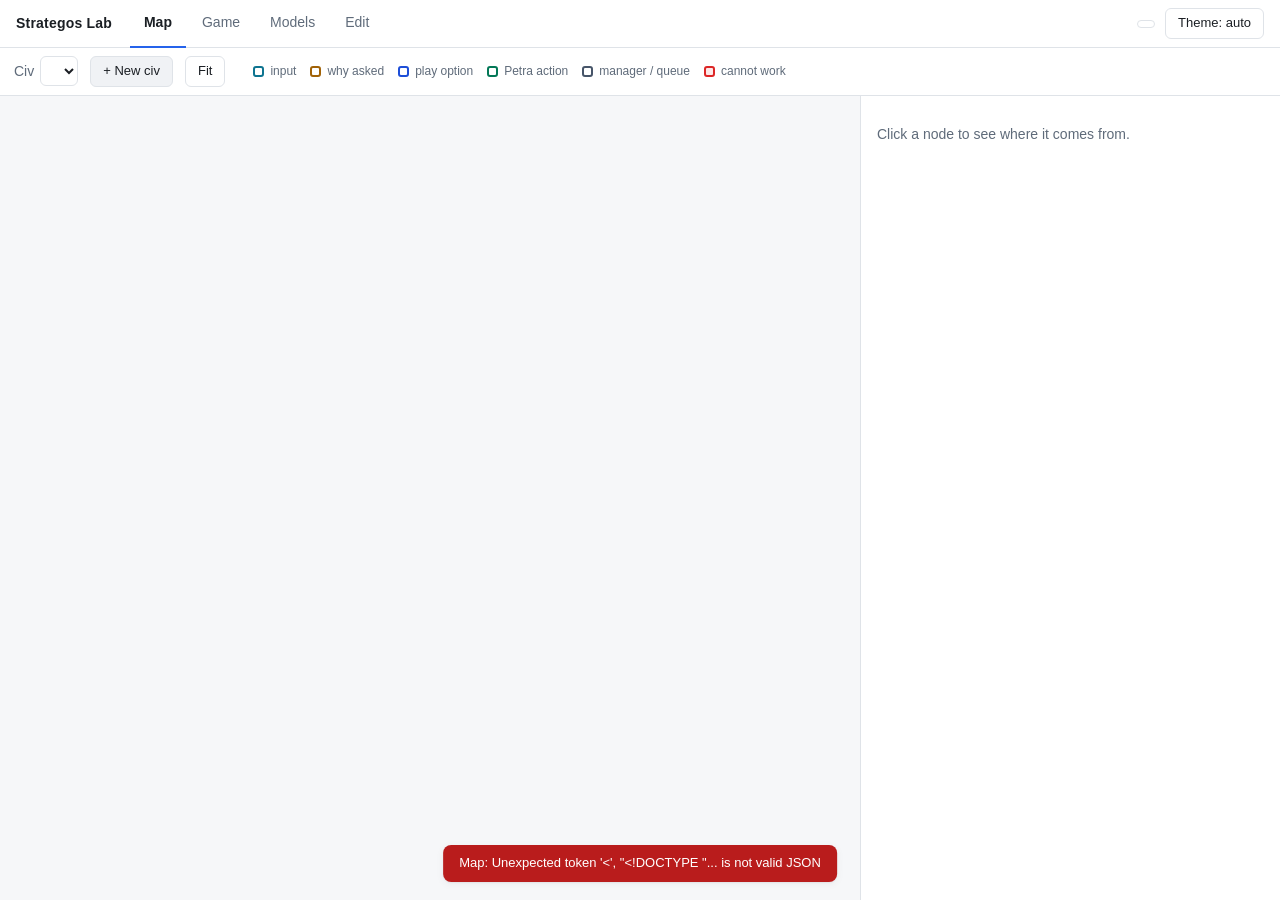
==== static/index.html @ 9883d6d1 "Strategos Lab: map, timeline, in->out, editor + git, live, models, clone A local tool (Python stdlib" ====
<!doctype html>
<html lang="en">
<head>
<meta charset="utf-8">
<meta name="viewport" content="width=device-width, initial-scale=1">
<title>Strategos Lab</title>
<link rel="stylesheet" href="/static/style.css">
<script>
  // Theme before paint: saved choice, else the system's.
  (function () {
    try {
      var t = localStorage.getItem("lab.theme");
      if (t === "light" || t === "dark") document.documentElement.setAttribute("data-theme", t);
    } catch (e) { /* storage off: follow the system */ }
  })();
</script>
</head>
<body>
<header class="topbar">
  <div class="brand">Strategos Lab</div>
  <nav class="tabs" role="tablist">
    <button class="tab" data-tab="map" role="tab">Map</button>
    <button class="tab" data-tab="game" role="tab">Game</button>
    <button class="tab" data-tab="models" role="tab">Models</button>
    <button class="tab" data-tab="edit" role="tab">Edit</button>
  </nav>
  <div class="topright">
    <span id="live-badge" class="live-badge hidden" title="A game is running">LIVE</span>
    <span id="repo-badge" class="badge"></span>
    <button id="theme-btn" class="btn ghost" title="Theme: auto / light / dark">Theme</button>
  </div>
</header>
<div id="banner" class="banner hidden"></div>

<main>
  <!-- MAP -------------------------------------------------------------------->
  <section id="view-map" class="view">
    <div class="toolbar">
      <label>Civ <select id="map-civ"></select></label>
      <button id="map-clone" class="btn" title="Start a new civ from this one">+ New civ</button>
      <button id="map-fit" class="btn ghost">Fit</button>
      <span class="legend">
        <i class="lg input"></i>input <i class="lg part"></i>why asked <i class="lg option"></i>play option
        <i class="lg action"></i>Petra action <i class="lg manager"></i>manager / queue
        <i class="lg bad"></i>cannot work
      </span>
      <span id="map-warn" class="warn-count"></span>
    </div>
    <div class="split">
      <div id="map-cy" class="cy"></div>
      <aside id="map-detail" class="detail"><p class="muted">Click a node to see where it comes from.</p></aside>
    </div>
  </section>

  <!-- GAME (timeline + in->out + map) ---------------------------------------->
  <section id="view-game" class="view">
    <div class="toolbar">
      <label>Run <select id="game-run"></select></label>
      <label>Kind <select id="game-kind"></select></label>
      <label class="check" title="Watch the newest run; new questions appear within ~2 s">
        <input type="checkbox" id="game-live"> Live (newest run)</label>
      <label class="check"><input type="checkbox" id="game-follow" checked> follow newest question</label>
      <span id="game-status" class="muted"></span>
    </div>
    <div class="split game-split">
      <div class="timeline-pane">
        <div class="tl-head">
          <span>min</span><span>why asked</span><span>options (rule ○, choice ●)</span><span>Petra did</span>
        </div>
        <div id="timeline" class="timeline"></div>
      </div>
      <div class="right-pane">
        <div id="game-cy" class="cy mini"></div>
        <div id="io-panel" class="io-panel"><p class="muted">Pick a question on the left.</p></div>
      </div>
    </div>
  </section>

  <!-- MODELS ------------------------------------------------------------------>
  <section id="view-models" class="view">
    <div class="toolbar">
      <label>Question <select id="models-kind"></select></label>
      <span class="muted">Answers per model &times; Q&amp;A version, across runs. Counts only: no scores.</span>
    </div>
    <div id="models-body" class="models-body"></div>
  </section>

  <!-- EDIT -------------------------------------------------------------------->
  <section id="view-edit" class="view">
    <div class="split edit-split">
      <aside id="edit-files" class="files"></aside>
      <div class="editor-pane">
        <div class="toolbar">
          <strong id="edit-title">Pick a file</strong>
          <span id="edit-state" class="muted"></span>
          <span class="spacer"></span>
          <div class="seg" id="edit-mode">
            <button data-mode="form" class="on">Form</button><button data-mode="raw">Raw JSON</button>
          </div>
          <button id="edit-discard" class="btn ghost" disabled>Discard draft</button>
          <button id="edit-diff" class="btn" disabled>Diff</button>
          <button id="edit-apply" class="btn primary" disabled>Apply…</button>
        </div>
        <div id="edit-live-note" class="note hidden"></div>
        <div id="edit-validation" class="validation"></div>
        <div id="edit-body" class="edit-body"></div>
      </div>
      <aside class="history">
        <h3>History <span class="muted small">(git, this file)</span></h3>
        <div id="edit-history"></div>
      </aside>
    </div>
  </section>
</main>

<dialog id="dlg" class="dlg">
  <form method="dialog" class="dlg-inner">
    <h2 id="dlg-title"></h2>
    <div id="dlg-body"></div>
    <div class="dlg-actions">
      <button value="cancel" class="btn ghost" id="dlg-cancel">Cancel</button>
      <button value="ok" class="btn primary" id="dlg-ok">OK</button>
    </div>
  </form>
</dialog>
<div id="toast" class="toast hidden"></div>

<script src="/static/vendor/cytoscape.min.js"></script>
<script src="/static/js/app.js"></script>
<script src="/static/js/graph.js"></script>
<script src="/static/js/mapview.js"></script>
<script src="/static/js/game.js"></script>
<script src="/static/js/models.js"></script>
<script src="/static/js/editor.js"></script>
<script>Lab.start();</script>
</body>
</html>
---- static/style.css ----
:root {
  --bg: #f6f7f9;
  --panel: #ffffff;
  --panel-2: #f0f2f5;
  --text: #1b1f24;
  --muted: #5f6b7a;
  --border: #dfe3e8;
  --accent: #2563eb;
  --accent-soft: #dbe7ff;
  --ok: #15803d;
  --warn: #b45309;
  --warn-soft: #fff4e0;
  --err: #b91c1c;
  --err-soft: #fde8e8;
  --code-bg: #f3f4f6;
  --c-input: #0e7490;
  --c-part: #a16207;
  --c-question: #6d28d9;
  --c-option: #1d4ed8;
  --c-action: #047857;
  --c-manager: #475569;
  --c-queue: #64748b;
  --c-bad: #dc2626;
  --node-fill: #ffffff;
  --edge: #9aa5b1;
  --hl: #f59e0b;
  --shadow: 0 1px 2px rgba(15, 23, 42, .06), 0 2px 8px rgba(15, 23, 42, .05);
  color-scheme: light;
}
@media (prefers-color-scheme: dark) {
  :root:not([data-theme="light"]) {
    --bg: #0f1216; --panel: #161a20; --panel-2: #1d232b; --text: #e6e9ee; --muted: #9aa4b2;
    --border: #2a313b; --accent: #6ea0ff; --accent-soft: #1e2d4d; --ok: #4ade80; --warn: #f5b04c;
    --warn-soft: #3a2c12; --err: #f87171; --err-soft: #3b1717; --code-bg: #11151a;
    --c-input: #22d3ee; --c-part: #fbbf24; --c-question: #a78bfa; --c-option: #7aa7ff;
    --c-action: #34d399; --c-manager: #a3b1c2; --c-queue: #8b9bb0; --c-bad: #f87171;
    --node-fill: #1b2129; --edge: #5b6674; --hl: #fbbf24;
    --shadow: 0 1px 2px rgba(0, 0, 0, .4); color-scheme: dark;
  }
}
:root[data-theme="dark"] {
  --bg: #0f1216; --panel: #161a20; --panel-2: #1d232b; --text: #e6e9ee; --muted: #9aa4b2;
  --border: #2a313b; --accent: #6ea0ff; --accent-soft: #1e2d4d; --ok: #4ade80; --warn: #f5b04c;
  --warn-soft: #3a2c12; --err: #f87171; --err-soft: #3b1717; --code-bg: #11151a;
  --c-input: #22d3ee; --c-part: #fbbf24; --c-question: #a78bfa; --c-option: #7aa7ff;
  --c-action: #34d399; --c-manager: #a3b1c2; --c-queue: #8b9bb0; --c-bad: #f87171;
  --node-fill: #1b2129; --edge: #5b6674; --hl: #fbbf24;
  --shadow: 0 1px 2px rgba(0, 0, 0, .4); color-scheme: dark;
}

* { box-sizing: border-box; }
html, body { height: 100%; margin: 0; }
body {
  background: var(--bg); color: var(--text);
  font: 14px/1.45 -apple-system, BlinkMacSystemFont, "Segoe UI", Roboto, "Helvetica Neue", Arial, sans-serif;
  display: flex; flex-direction: column; overflow: hidden;
}
code, pre, .mono, textarea.mono { font-family: ui-monospace, SFMono-Regular, Menlo, Consolas, monospace; font-size: 12.5px; }
.hidden { display: none !important; }
.muted { color: var(--muted); }
.small { font-size: 12px; }
.spacer { flex: 1; }

/* top bar */
.topbar {
  display: flex; align-items: center; gap: 18px; padding: 0 16px; height: 48px; flex: none;
  background: var(--panel); border-bottom: 1px solid var(--border);
}
.brand { font-weight: 650; letter-spacing: .2px; }
.tabs { display: flex; gap: 2px; }
.tab {
  background: none; border: none; color: var(--muted); font: inherit; padding: 13px 14px;
  border-bottom: 2px solid transparent; cursor: pointer;
}
.tab:hover { color: var(--text); }
.tab.on { color: var(--text); border-bottom-color: var(--accent); font-weight: 600; }
.topright { margin-left: auto; display: flex; align-items: center; gap: 10px; }
.badge { font-size: 12px; color: var(--muted); padding: 3px 8px; border: 1px solid var(--border); border-radius: 999px; }
.badge.bad { color: var(--err); border-color: var(--err); }
.live-badge {
  font-size: 11px; font-weight: 700; color: #fff; background: #dc2626; padding: 2px 8px; border-radius: 999px;
  animation: pulse 1.6s infinite;
}
@keyframes pulse { 50% { opacity: .55; } }
.banner { padding: 8px 16px; background: var(--warn-soft); color: var(--warn); border-bottom: 1px solid var(--border); flex: none; }
.banner.err { background: var(--err-soft); color: var(--err); }

main { flex: 1; min-height: 0; position: relative; }
.view { position: absolute; inset: 0; display: none; flex-direction: column; }
.view.on { display: flex; }

.toolbar {
  display: flex; align-items: center; gap: 12px; padding: 8px 14px; flex: none; flex-wrap: wrap;
  background: var(--panel); border-bottom: 1px solid var(--border);
}
.toolbar label { display: inline-flex; align-items: center; gap: 6px; color: var(--muted); }
.toolbar label.check { cursor: pointer; }
select, input[type=text], textarea {
  font: inherit; color: var(--text); background: var(--panel); border: 1px solid var(--border);
  border-radius: 6px; padding: 5px 8px;
}
select:focus, input:focus, textarea:focus { outline: 2px solid var(--accent-soft); border-color: var(--accent); }
textarea { width: 100%; resize: vertical; line-height: 1.45; }
.btn {
  font: inherit; font-size: 13px; padding: 5px 12px; border-radius: 6px; cursor: pointer;
  border: 1px solid var(--border); background: var(--panel-2); color: var(--text);
}
.btn:hover:not(:disabled) { border-color: var(--accent); }
.btn:disabled { opacity: .45; cursor: default; }
.btn.primary { background: var(--accent); border-color: var(--accent); color: #fff; }
.btn.danger { color: var(--err); }
.btn.ghost { background: transparent; }
.btn.tiny { font-size: 12px; padding: 2px 8px; }
.seg { display: inline-flex; border: 1px solid var(--border); border-radius: 6px; overflow: hidden; }
.seg button { font: inherit; font-size: 13px; background: var(--panel); color: var(--muted); border: none; padding: 5px 11px; cursor: pointer; }
.seg button.on { background: var(--accent-soft); color: var(--text); font-weight: 600; }

.legend { display: inline-flex; gap: 6px; align-items: center; color: var(--muted); font-size: 12px; margin-left: 8px; }
.legend .lg { display: inline-block; width: 11px; height: 11px; border-radius: 3px; border: 2px solid; margin-left: 8px; }
.lg.input { border-color: var(--c-input); } .lg.part { border-color: var(--c-part); }
.lg.option { border-color: var(--c-option); } .lg.action { border-color: var(--c-action); }
.lg.manager { border-color: var(--c-manager); } .lg.bad { border-color: var(--c-bad); background: var(--err-soft); }
.warn-count { color: var(--warn); font-size: 12px; cursor: help; }

.split { flex: 1; min-height: 0; display: flex; }
.cy { flex: 1; min-width: 0; background: var(--bg); }
.detail {
  width: 420px; flex: none; overflow: auto; padding: 14px 16px; background: var(--panel);
  border-left: 1px solid var(--border);
}
.detail h3 { margin: 0 0 8px; font-size: 15px; }
.detail ul { padding-left: 18px; margin: 6px 0 10px; }
.detail li { margin: 3px 0; }
.kv { display: grid; grid-template-columns: 90px 1fr; gap: 4px 10px; margin: 8px 0; }
.kv dt { color: var(--muted); }
.kv dd { margin: 0; }
.anchors { display: flex; flex-wrap: wrap; gap: 6px; margin: 6px 0 10px; }
.anchor-chip {
  font: 12px ui-monospace, Menlo, monospace; padding: 2px 7px; border-radius: 5px; cursor: pointer;
  border: 1px solid var(--border); background: var(--panel-2); color: var(--text);
}
.anchor-chip.missing { color: var(--err); border-color: var(--err); }
.anchor-chip.on { border-color: var(--accent); background: var(--accent-soft); }
.snippet { tab-size: 4; background: var(--code-bg); border: 1px solid var(--border); border-radius: 6px; overflow: auto; max-height: 360px; margin: 6px 0 12px; }
.snippet .ln { display: flex; white-space: pre; font: 12px/1.5 ui-monospace, Menlo, monospace; }
.snippet .ln .n { width: 46px; flex: none; text-align: right; padding-right: 8px; color: var(--muted); user-select: none; }
.snippet .ln.hit { background: var(--accent-soft); }
.quote { border-left: 3px solid var(--border); padding: 2px 10px; margin: 6px 0; color: var(--text); }
.pill { display: inline-block; font-size: 11.5px; padding: 1px 7px; border-radius: 999px; border: 1px solid var(--border); color: var(--muted); margin: 1px 2px 1px 0; }
.pill.warn { color: var(--warn); border-color: var(--warn); }
.pill.err { color: var(--err); border-color: var(--err); }
.pill.ok { color: var(--ok); border-color: var(--ok); }
.pill.acc { color: var(--accent); border-color: var(--accent); }

/* game */
.game-split { }
.timeline-pane { width: 50%; min-width: 440px; display: flex; flex-direction: column; border-right: 1px solid var(--border); background: var(--panel); }
.tl-head, .tl-row { display: grid; grid-template-columns: 50px minmax(120px, 1.1fr) minmax(160px, 1.5fr) minmax(120px, 1.1fr); gap: 10px; padding: 6px 12px; }
.tl-head { font-size: 12px; color: var(--muted); border-bottom: 1px solid var(--border); flex: none; }
.timeline { flex: 1; overflow: auto; }
.tl-row { border-bottom: 1px solid var(--border); cursor: pointer; align-items: start; font-size: 13px; }
.tl-row:hover { background: var(--panel-2); }
.tl-row.sel { background: var(--accent-soft); }
.tl-row.fresh { animation: fresh 2.5s ease-out; }
@keyframes fresh { from { background: rgba(245, 158, 11, .35); } }
.tl-row .min { font-variant-numeric: tabular-nums; font-weight: 600; }
.tl-row .q { color: var(--muted); font-size: 11.5px; display: block; font-weight: 400; }
.opt { display: inline-block; font: 12px ui-monospace, Menlo, monospace; padding: 1px 6px; border-radius: 5px; margin: 1px 3px 2px 0; border: 1px solid var(--border); color: var(--muted); }
.opt.chosen { border-color: var(--accent); background: var(--accent); color: #fff; }
.opt.rule { box-shadow: inset 0 -2px 0 var(--warn); }
.opt .p { opacity: .85; margin-left: 4px; }
.trig { font-size: 12.5px; }
.trig .part { font: 11.5px ui-monospace, Menlo, monospace; color: var(--c-part); }
.did { font-size: 12.5px; }
.did.none, .did.repeat { color: var(--muted); }
.did.ignored, .did.missing, .did.unsettled { color: var(--err); }
.by-rule { color: var(--warn); font-size: 11.5px; }
.right-pane { flex: 1; min-width: 0; display: flex; flex-direction: column; }
.cy.mini { flex: 0 0 45%; border-bottom: 1px solid var(--border); }
.io-panel { flex: 1; min-height: 0; overflow: auto; padding: 12px 16px; background: var(--panel); }
.io-head { display: flex; flex-wrap: wrap; gap: 8px; align-items: baseline; margin-bottom: 8px; }
.io-head h3 { margin: 0; font-size: 15px; }
.io-tabs { display: flex; gap: 2px; border-bottom: 1px solid var(--border); margin: 8px 0; }
.io-tabs button { background: none; border: none; font: inherit; padding: 6px 10px; color: var(--muted); cursor: pointer; border-bottom: 2px solid transparent; }
.io-tabs button.on { color: var(--text); border-bottom-color: var(--accent); }
pre.block { tab-size: 4; background: var(--code-bg); border: 1px solid var(--border); border-radius: 6px; padding: 10px 12px; white-space: pre-wrap; word-break: break-word; margin: 6px 0; max-height: none; }
.probs { display: grid; grid-template-columns: 230px 1fr 48px; gap: 4px 8px; align-items: center; margin: 8px 0; font-size: 12.5px; }
.probs .bar { height: 10px; border-radius: 3px; background: var(--c-option); opacity: .35; }
.probs .bar.chosen { opacity: 1; }
.probs .name { font-family: ui-monospace, Menlo, monospace; white-space: nowrap; overflow: hidden; text-overflow: ellipsis; }
.note { padding: 8px 12px; background: var(--warn-soft); color: var(--warn); border-radius: 6px; margin: 8px 14px 0; font-size: 13px; }
.note.info { background: var(--accent-soft); color: var(--text); }

/* models */
.models-body { flex: 1; overflow: auto; padding: 16px; display: grid; grid-template-columns: repeat(auto-fill, minmax(380px, 1fr)); gap: 14px; align-content: start; }
.card { background: var(--panel); border: 1px solid var(--border); border-radius: 10px; padding: 14px 16px; box-shadow: var(--shadow); }
.card h4 { margin: 0 0 2px; font-size: 14px; }
.card .sub { font-size: 12px; color: var(--muted); margin-bottom: 10px; }
.dist { display: grid; grid-template-columns: 150px 1fr 70px; gap: 5px 8px; align-items: center; font-size: 12.5px; }
.dist .name { font-family: ui-monospace, Menlo, monospace; overflow: hidden; text-overflow: ellipsis; white-space: nowrap; }
.dist .track { background: var(--panel-2); border-radius: 3px; height: 12px; overflow: hidden; }
.dist .fill { height: 100%; border-radius: 3px; }
.dist .num { text-align: right; font-variant-numeric: tabular-nums; color: var(--muted); }
.models-table { grid-column: 1 / -1; }
table.grid { border-collapse: collapse; width: 100%; font-size: 12.5px; }
table.grid th, table.grid td { border-bottom: 1px solid var(--border); padding: 5px 8px; text-align: left; }
table.grid td.n { text-align: right; font-variant-numeric: tabular-nums; }

/* edit */
.edit-split { }
.files { width: 250px; flex: none; overflow: auto; background: var(--panel); border-right: 1px solid var(--border); padding: 10px 0; }
.files h4 { margin: 12px 14px 4px; font-size: 11.5px; text-transform: uppercase; letter-spacing: .6px; color: var(--muted); }
.files .f { display: flex; align-items: center; gap: 6px; padding: 4px 14px; cursor: pointer; font-size: 13px; }
.files .f:hover { background: var(--panel-2); }
.files .f.on { background: var(--accent-soft); font-weight: 600; }
.files .f .m { margin-left: auto; font-size: 11px; }
.files .f .m.git { color: var(--warn); }
.files .f .m.draft { color: var(--accent); }
.files .clone { margin: 6px 14px; }
.editor-pane { flex: 1; min-width: 0; display: flex; flex-direction: column; }
.edit-body { flex: 1; overflow: auto; padding: 14px 18px 40px; }
.validation { padding: 0 14px; }
.validation .v { font-size: 13px; padding: 5px 10px; border-radius: 6px; margin-top: 6px; }
.validation .v.err { background: var(--err-soft); color: var(--err); }
.validation .v.warn { background: var(--warn-soft); color: var(--warn); }
.validation .v.ok { color: var(--ok); }
.history { width: 320px; flex: none; overflow: auto; background: var(--panel); border-left: 1px solid var(--border); padding: 10px 14px; }
.history h3 { font-size: 14px; margin: 4px 0 10px; }
.hist-row { border-bottom: 1px solid var(--border); padding: 7px 0; font-size: 12.5px; }
.hist-row .s { font-weight: 500; }
.hist-row .meta { color: var(--muted); font-size: 11.5px; }
.hist-row .acts { display: flex; gap: 6px; margin-top: 4px; }
fieldset { border: 1px solid var(--border); border-radius: 8px; padding: 10px 14px 12px; margin: 0 0 14px; background: var(--panel); }
legend { padding: 0 6px; color: var(--muted); font-size: 12.5px; font-weight: 600; }
.row { display: flex; gap: 8px; align-items: flex-start; margin: 6px 0; }
.row > label { width: 150px; flex: none; color: var(--muted); padding-top: 6px; font-size: 13px; }
.row > .grow { flex: 1; min-width: 0; }
.crit-row { display: grid; grid-template-columns: 170px 1fr auto; gap: 8px; margin: 6px 0; align-items: start; }
.crit-row.focus textarea, .crit-row.focus input { outline: 2px solid var(--hl); }
.line-row { display: grid; grid-template-columns: 26px 1fr auto; gap: 6px; margin: 6px 0; align-items: start; }
.line-row .n { color: var(--muted); padding-top: 6px; text-align: right; font-size: 12px; }
.mini-btns { display: flex; gap: 3px; }
.mini-btns button { font-size: 12px; padding: 3px 6px; }
.chk-list label { display: inline-flex; align-items: center; gap: 5px; margin: 3px 12px 3px 0; }
pre.diff { background: var(--code-bg); border: 1px solid var(--border); border-radius: 6px; padding: 8px 10px; overflow: auto; max-height: 50vh; font-size: 12px; }
pre.diff .add { color: var(--ok); display: block; }
pre.diff .del { color: var(--err); display: block; }
pre.diff .hunk { color: var(--accent); display: block; }

/* dialog + toast */
.dlg { border: 1px solid var(--border); border-radius: 12px; padding: 0; background: var(--panel); color: var(--text); width: min(820px, 92vw); box-shadow: 0 10px 40px rgba(0,0,0,.25); }
.dlg::backdrop { background: rgba(15, 23, 42, .45); }
.dlg-inner { padding: 18px 20px; }
.dlg h2 { margin: 0 0 12px; font-size: 17px; }
.dlg-actions { display: flex; justify-content: flex-end; gap: 8px; margin-top: 16px; }
.issues li { margin: 3px 0; }
.issues .lvl { font: 11px ui-monospace, Menlo, monospace; padding: 1px 6px; border-radius: 4px; margin-right: 6px; }
.lvl.cannot { background: var(--err-soft); color: var(--err); }
.lvl.text, .lvl.check { background: var(--warn-soft); color: var(--warn); }
.lvl.note { background: var(--accent-soft); }
.toast { position: fixed; bottom: 18px; left: 50%; transform: translateX(-50%); background: var(--text); color: var(--bg); padding: 9px 16px; border-radius: 8px; font-size: 13px; z-index: 50; max-width: 80vw; box-shadow: var(--shadow); }
.toast.err { background: var(--err); color: #fff; }
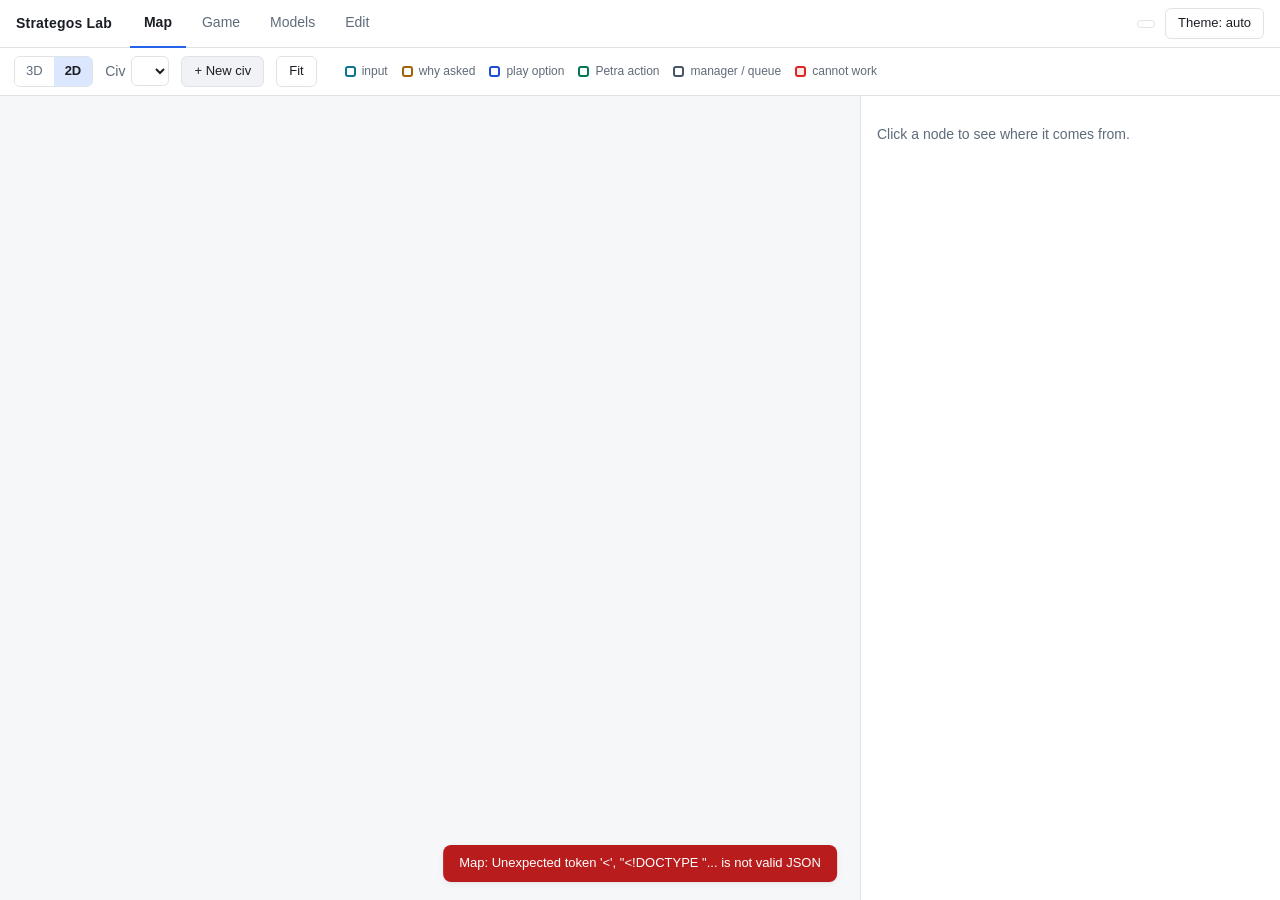
==== commit 31e88f5f: "Strategos Lab: 3D map with focus mode (reads plane / can-pick plane) The flat map mixed two flows, s" ====
--- a/static/index.html
+++ b/static/index.html
@@ -5,6 +5,10 @@
 <meta name="viewport" content="width=device-width, initial-scale=1">
 <title>Strategos Lab</title>
 <link rel="stylesheet" href="/static/style.css">
+<script type="importmap">
+  { "imports": { "three": "/static/vendor/three/three.module.js",
+                 "three-spritetext": "/static/vendor/three-spritetext.mjs" } }
+</script>
 <script>
   // Theme before paint: saved choice, else the system's.
   (function () {
@@ -36,10 +40,13 @@
   <!-- MAP -------------------------------------------------------------------->
   <section id="view-map" class="view">
     <div class="toolbar">
+      <div class="seg" id="map-dim" title="3D: what the model reads on one plane, what it can pick on the other">
+        <button data-d="3d">3D</button><button data-d="2d">2D</button></div>
       <label>Civ <select id="map-civ"></select></label>
       <button id="map-clone" class="btn" title="Start a new civ from this one">+ New civ</button>
       <button id="map-fit" class="btn ghost">Fit</button>
-      <span class="legend">
+      <span class="legend legend3d hidden" id="map-legend3d"></span>
+      <span class="legend legend2d">
         <i class="lg input"></i>input <i class="lg part"></i>why asked <i class="lg option"></i>play option
         <i class="lg action"></i>Petra action <i class="lg manager"></i>manager / queue
         <i class="lg bad"></i>cannot work
@@ -48,6 +55,7 @@
     </div>
     <div class="split">
       <div id="map-cy" class="cy"></div>
+      <div id="map-3d" class="cy g3d hidden"></div>
       <aside id="map-detail" class="detail"><p class="muted">Click a node to see where it comes from.</p></aside>
     </div>
   </section>
@@ -70,7 +78,11 @@
         <div id="timeline" class="timeline"></div>
       </div>
       <div class="right-pane">
-        <div id="game-cy" class="cy mini"></div>
+        <div class="mini-wrap">
+          <div id="game-cy" class="cy mini"></div>
+          <div id="game-3d" class="cy mini g3d hidden"></div>
+          <div class="seg mini-bar" id="game-dim"><button data-d="2d" class="on">2D</button><button data-d="3d">3D</button></div>
+        </div>
         <div id="io-panel" class="io-panel"><p class="muted">Pick a question on the left.</p></div>
       </div>
     </div>
@@ -128,6 +140,7 @@
 <script src="/static/vendor/cytoscape.min.js"></script>
 <script src="/static/js/app.js"></script>
 <script src="/static/js/graph.js"></script>
+<script src="/static/js/map3d.js"></script>
 <script src="/static/js/mapview.js"></script>
 <script src="/static/js/game.js"></script>
 <script src="/static/js/models.js"></script>
--- a/static/style.css
+++ b/static/style.css
@@ -21,6 +21,8 @@
   --c-manager: #475569;
   --c-queue: #64748b;
   --c-bad: #dc2626;
+  --c-trigger: #c2410c;
+  --c-describes: #db2777;
   --node-fill: #ffffff;
   --edge: #9aa5b1;
   --hl: #f59e0b;
@@ -34,6 +36,7 @@
     --warn-soft: #3a2c12; --err: #f87171; --err-soft: #3b1717; --code-bg: #11151a;
     --c-input: #22d3ee; --c-part: #fbbf24; --c-question: #a78bfa; --c-option: #7aa7ff;
     --c-action: #34d399; --c-manager: #a3b1c2; --c-queue: #8b9bb0; --c-bad: #f87171;
+    --c-trigger: #fb923c; --c-describes: #f472b6;
     --node-fill: #1b2129; --edge: #5b6674; --hl: #fbbf24;
     --shadow: 0 1px 2px rgba(0, 0, 0, .4); color-scheme: dark;
   }
@@ -44,6 +47,7 @@
   --warn-soft: #3a2c12; --err: #f87171; --err-soft: #3b1717; --code-bg: #11151a;
   --c-input: #22d3ee; --c-part: #fbbf24; --c-question: #a78bfa; --c-option: #7aa7ff;
   --c-action: #34d399; --c-manager: #a3b1c2; --c-queue: #8b9bb0; --c-bad: #f87171;
+    --c-trigger: #fb923c; --c-describes: #f472b6;
   --node-fill: #1b2129; --edge: #5b6674; --hl: #fbbf24;
   --shadow: 0 1px 2px rgba(0, 0, 0, .4); color-scheme: dark;
 }
@@ -176,7 +180,12 @@
 .did.ignored, .did.missing, .did.unsettled { color: var(--err); }
 .by-rule { color: var(--warn); font-size: 11.5px; }
 .right-pane { flex: 1; min-width: 0; display: flex; flex-direction: column; }
-.cy.mini { flex: 0 0 45%; border-bottom: 1px solid var(--border); }
+.mini-wrap { flex: 0 0 45%; position: relative; display: flex; border-bottom: 1px solid var(--border); min-height: 0; }
+.cy.mini { flex: 1; }
+.mini-bar { position: absolute; top: 8px; right: 8px; z-index: 5; }
+.g3d { position: relative; overflow: hidden; }
+.legend3d .ln { display: inline-block; width: 22px; height: 0; border-top: 2px solid; margin: 0 4px 0 10px; vertical-align: middle; }
+.legend3d .ln.dash { border-top-style: dashed; }
 .io-panel { flex: 1; min-height: 0; overflow: auto; padding: 12px 16px; background: var(--panel); }
 .io-head { display: flex; flex-wrap: wrap; gap: 8px; align-items: baseline; margin-bottom: 8px; }
 .io-head h3 { margin: 0; font-size: 15px; }
@@ -237,6 +246,9 @@
 .row > .grow { flex: 1; min-width: 0; }
 .crit-row { display: grid; grid-template-columns: 170px 1fr auto; gap: 8px; margin: 6px 0; align-items: start; }
 .crit-row.focus textarea, .crit-row.focus input { outline: 2px solid var(--hl); }
+fieldset.focus { outline: 2px solid var(--hl); outline-offset: 2px; }
+.order-row { display: grid; grid-template-columns: 26px 150px 1fr auto; gap: 8px; margin: 5px 0; align-items: center; font-size: 13px; }
+.order-row .n { color: var(--muted); text-align: right; font-size: 12px; }
 .line-row { display: grid; grid-template-columns: 26px 1fr auto; gap: 6px; margin: 6px 0; align-items: start; }
 .line-row .n { color: var(--muted); padding-top: 6px; text-align: right; font-size: 12px; }
 .mini-btns { display: flex; gap: 3px; }
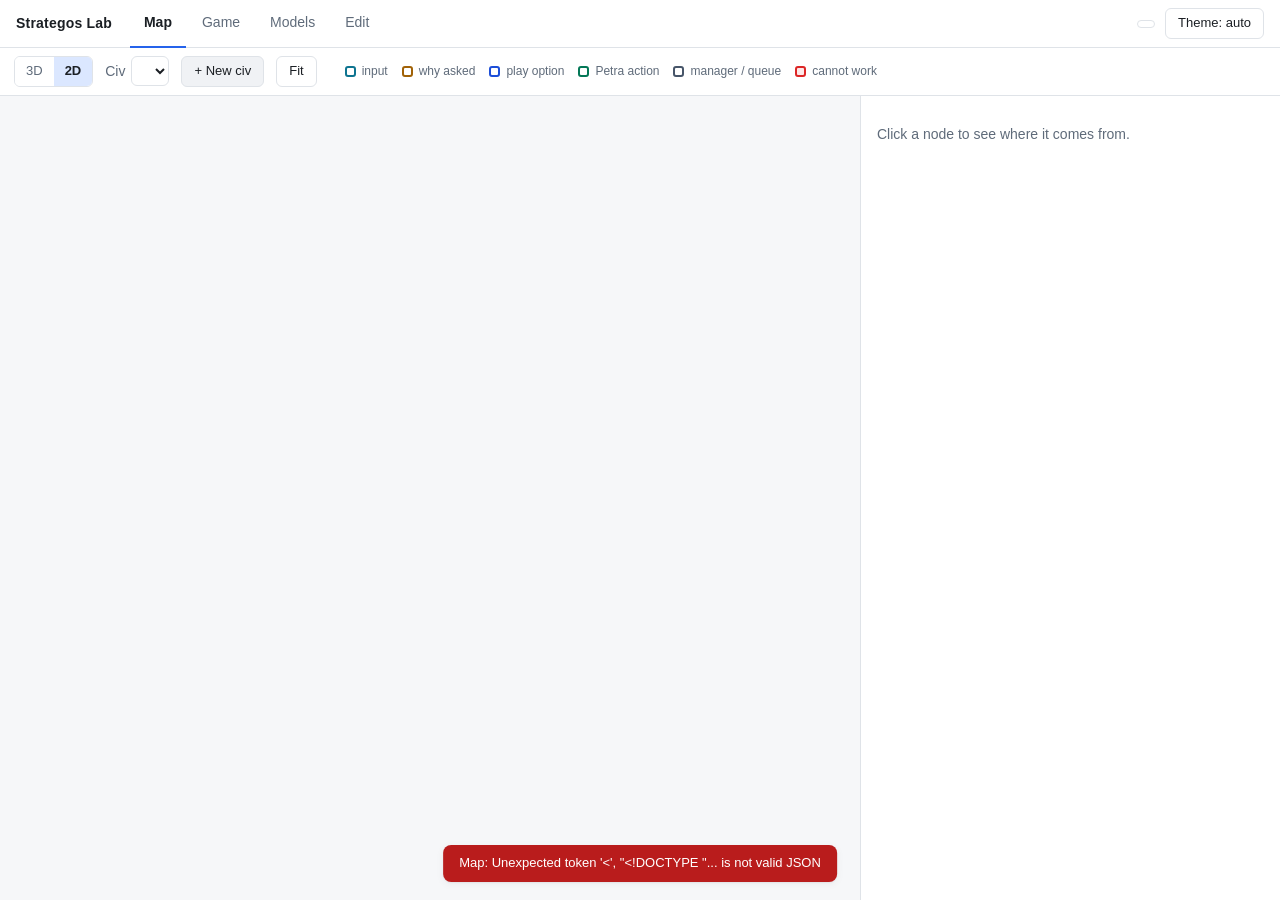
==== commit 98c6cd80: "Game view: drag handles for the log list width and the In -> out height Co-Authored-By: Claude Opus " ====
--- a/static/index.html
+++ b/static/index.html
@@ -77,12 +77,14 @@
         </div>
         <div id="timeline" class="timeline"></div>
       </div>
+      <div class="vsplit" id="game-vsplit" title="Drag left / right"></div>
       <div class="right-pane">
         <div class="mini-wrap">
           <div id="game-cy" class="cy mini"></div>
           <div id="game-3d" class="cy mini g3d hidden"></div>
           <div class="seg mini-bar" id="game-dim"><button data-d="2d" class="on">2D</button><button data-d="3d">3D</button></div>
         </div>
+        <div class="hsplit" id="game-hsplit" title="Drag up / down"></div>
         <div id="io-panel" class="io-panel"><p class="muted">Pick a question on the left.</p></div>
       </div>
     </div>
@@ -143,6 +145,7 @@
 <script src="/static/js/map3d.js"></script>
 <script src="/static/js/mapview.js"></script>
 <script src="/static/js/game.js"></script>
+<script src="/static/js/splitters.js"></script>
 <script src="/static/js/models.js"></script>
 <script src="/static/js/editor.js"></script>
 <script>Lab.start();</script>
--- a/static/style.css
+++ b/static/style.css
@@ -158,7 +158,7 @@
 
 /* game */
 .game-split { }
-.timeline-pane { width: 50%; min-width: 440px; display: flex; flex-direction: column; border-right: 1px solid var(--border); background: var(--panel); }
+.timeline-pane { width: 50%; min-width: 260px; flex: none; display: flex; flex-direction: column; border-right: 1px solid var(--border); background: var(--panel); }
 .tl-head, .tl-row { display: grid; grid-template-columns: 50px minmax(120px, 1.1fr) minmax(160px, 1.5fr) minmax(120px, 1.1fr); gap: 10px; padding: 6px 12px; }
 .tl-head { font-size: 12px; color: var(--muted); border-bottom: 1px solid var(--border); flex: none; }
 .timeline { flex: 1; overflow: auto; }
@@ -179,7 +179,7 @@
 .did.none, .did.repeat { color: var(--muted); }
 .did.ignored, .did.missing, .did.unsettled { color: var(--err); }
 .by-rule { color: var(--warn); font-size: 11.5px; }
-.right-pane { flex: 1; min-width: 0; display: flex; flex-direction: column; }
+.right-pane { flex: 1; min-width: 300px; display: flex; flex-direction: column; }
 .mini-wrap { flex: 0 0 45%; position: relative; display: flex; border-bottom: 1px solid var(--border); min-height: 0; }
 .cy.mini { flex: 1; }
 .mini-bar { position: absolute; top: 8px; right: 8px; z-index: 5; }
@@ -272,3 +272,15 @@
 .lvl.note { background: var(--accent-soft); }
 .toast { position: fixed; bottom: 18px; left: 50%; transform: translateX(-50%); background: var(--text); color: var(--bg); padding: 9px 16px; border-radius: 8px; font-size: 13px; z-index: 50; max-width: 80vw; box-shadow: var(--shadow); }
 .toast.err { background: var(--err); color: #fff; }
+
+/* Ask Jev + Laya tab: two answers side by side */
+.ask-grid { display: grid; grid-template-columns: 1fr 1fr; gap: 10px; }
+.ask-card { padding: 8px 10px; border: 1px solid var(--border); border-radius: 6px; background: var(--node-fill); min-width: 0; }
+.play-ta { width: 100%; box-sizing: border-box; font: 12px/1.45 ui-monospace, SFMono-Regular, Menlo, monospace; background: var(--code-bg, var(--node-fill)); color: var(--text); border: 1px solid var(--border); border-radius: 6px; padding: 8px; margin: 2px 0 8px; resize: vertical; }
+
+/* drag handles: log list | right side, mini-map / In -> out */
+.vsplit { flex: none; width: 6px; margin: 0 -3px; cursor: col-resize; z-index: 6; position: relative; }
+.hsplit { flex: none; height: 6px; margin: -3px 0; cursor: row-resize; z-index: 6; position: relative; }
+.vsplit:hover, .hsplit:hover, .vsplit.drag, .hsplit.drag { background: var(--accent); opacity: .6; }
+body.dragging { user-select: none; }
+body.dragging iframe, body.dragging canvas { pointer-events: none; }
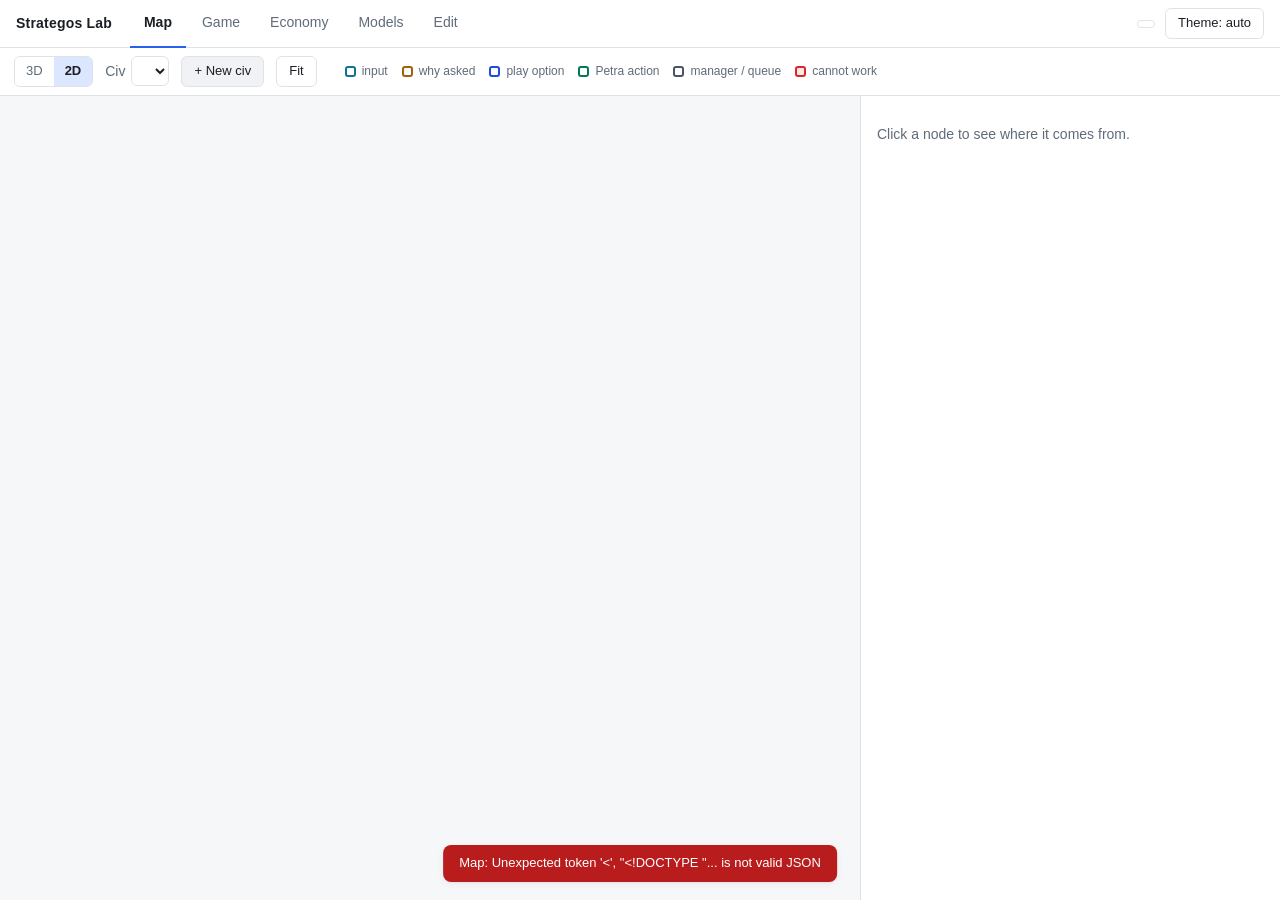
==== commit 228966d6: "Game tab: live game statistics (0 A.D. summary style) replace the mini-map Co-Authored-By: Claude Op" ====
--- a/static/index.html
+++ b/static/index.html
@@ -25,6 +25,7 @@
   <nav class="tabs" role="tablist">
     <button class="tab" data-tab="map" role="tab">Map</button>
     <button class="tab" data-tab="game" role="tab">Game</button>
+    <button class="tab" data-tab="economy" role="tab">Economy</button>
     <button class="tab" data-tab="models" role="tab">Models</button>
     <button class="tab" data-tab="edit" role="tab">Edit</button>
   </nav>
@@ -80,6 +81,7 @@
       <div class="vsplit" id="game-vsplit" title="Drag left / right"></div>
       <div class="right-pane">
         <div class="mini-wrap">
+          <div id="game-stats" class="stats-panel"></div>
           <div id="game-cy" class="cy mini"></div>
           <div id="game-3d" class="cy mini g3d hidden"></div>
           <div class="seg mini-bar" id="game-dim"><button data-d="2d" class="on">2D</button><button data-d="3d">3D</button></div>
@@ -88,6 +90,15 @@
         <div id="io-panel" class="io-panel"><p class="muted">Pick a question on the left.</p></div>
       </div>
     </div>
+  </section>
+
+  <!-- ECONOMY (every seat, every game minute) ------------------------------>
+  <section id="view-economy" class="view">
+    <div class="toolbar">
+      <label>Run <select id="eco-run"></select></label>
+      <span id="eco-status" class="muted"></span>
+    </div>
+    <div id="eco-body" class="eco-body"></div>
   </section>
 
   <!-- MODELS ------------------------------------------------------------------>
@@ -146,7 +157,9 @@
 <script src="/static/js/mapview.js"></script>
 <script src="/static/js/game.js"></script>
 <script src="/static/js/splitters.js"></script>
+<script src="/static/js/stats.js"></script>
 <script src="/static/js/models.js"></script>
+<script src="/static/js/economy.js"></script>
 <script src="/static/js/editor.js"></script>
 <script>Lab.start();</script>
 </body>
--- a/static/style.css
+++ b/static/style.css
@@ -284,3 +284,29 @@
 .vsplit:hover, .hsplit:hover, .vsplit.drag, .hsplit.drag { background: var(--accent); opacity: .6; }
 body.dragging { user-select: none; }
 body.dragging iframe, body.dragging canvas { pointer-events: none; }
+
+/* Game tab, top right: game statistics (replaces the mini-map, which stays in the DOM hidden) */
+#view-game .mini-wrap #game-cy, #view-game .mini-wrap #game-3d, #view-game .mini-wrap .mini-bar { display: none !important; }
+.stats-panel { flex: 1; min-width: 0; overflow: auto; padding: 8px 14px; background: var(--panel); }
+.st-head { display: flex; align-items: center; gap: 12px; margin-bottom: 4px; }
+.st-at button { font-size: 12px; }
+.st-table { border-collapse: collapse; width: 100%; font-size: 13px; font-variant-numeric: tabular-nums; }
+.st-table th { text-align: right; font-weight: 600; padding: 4px 8px; border-bottom: 1px solid var(--border); white-space: nowrap; }
+.st-table th:first-child, .st-table td:first-child { text-align: left; color: var(--muted); }
+.st-table td { text-align: right; padding: 3px 8px; border-bottom: 1px solid var(--border); }
+.st-table td.st-lead { font-weight: 700; color: var(--accent); }
+.st-dot { display: inline-block; width: 9px; height: 9px; border-radius: 50%; margin-right: 5px; }
+.st-chart { width: 100%; height: 170px; }
+.st-chart .st-axis { stroke: var(--border); }
+.st-chart .st-lbl { fill: var(--muted); font-size: 10px; }
+
+/* Economy view */
+.eco-body { overflow: auto; padding: 12px 16px; height: 100%; box-sizing: border-box; }
+.eco-legend { display: flex; gap: 16px; flex-wrap: wrap; margin-bottom: 10px; font-weight: 600; }
+.eco-legend i { display: inline-block; width: 14px; height: 4px; border-radius: 2px; margin-right: 6px; vertical-align: middle; }
+.eco-grid { display: grid; grid-template-columns: repeat(auto-fill, minmax(240px, 1fr)); gap: 10px; }
+.eco-card { background: var(--panel); border: 1px solid var(--border); border-radius: 6px; padding: 6px 8px; }
+.eco-title { font-size: 12px; color: var(--muted); margin-bottom: 2px; }
+.eco-ax { font-size: 9px; fill: var(--muted); }
+.eco-table { border-collapse: collapse; margin-top: 14px; font-size: 12px; width: 100%; }
+.eco-table th, .eco-table td { border-bottom: 1px solid var(--border); padding: 3px 8px; text-align: left; vertical-align: top; }
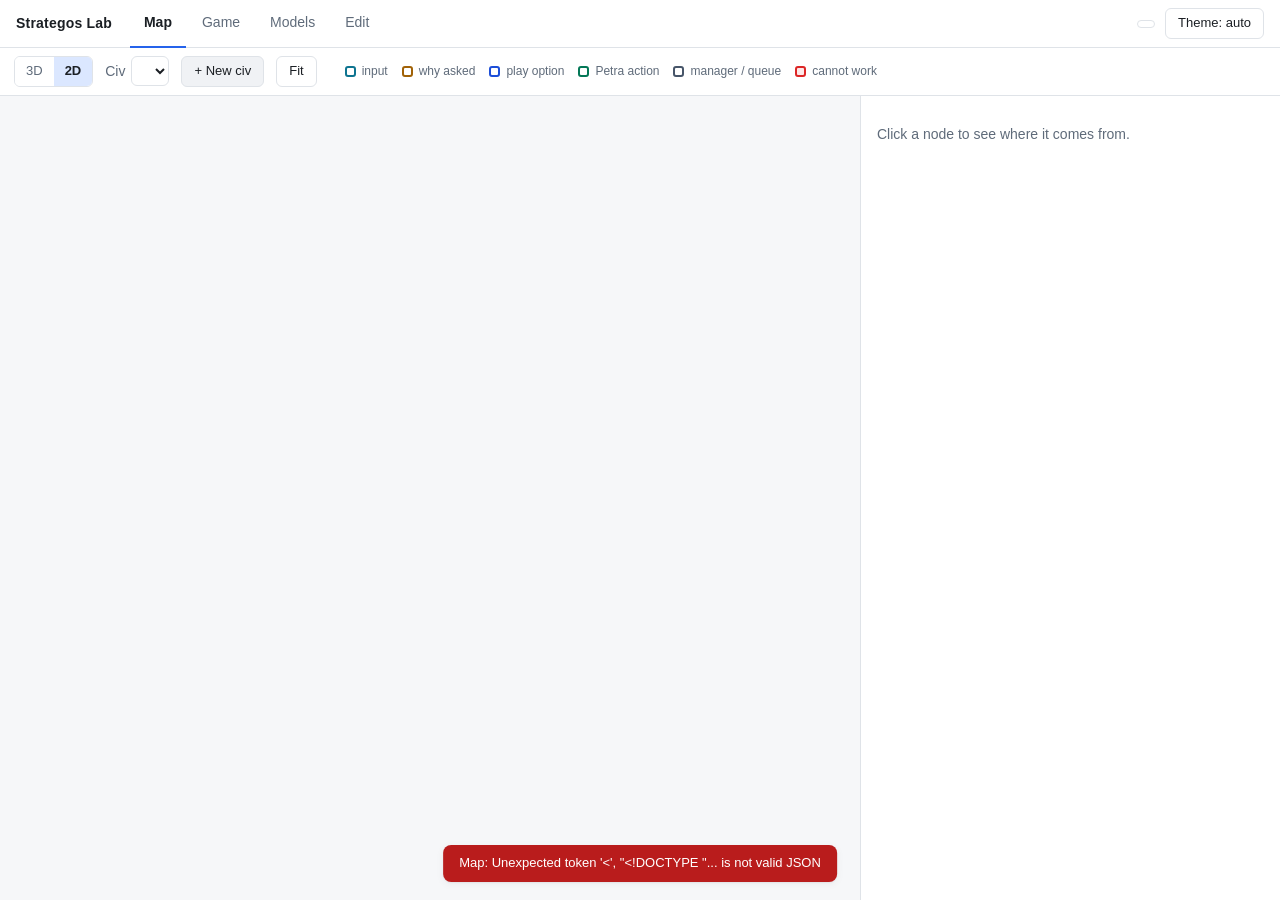
==== commit eb3f6441: "Drop the Economy tab and /api/economy; seat labels from the advisor header seats, else the stats lin" ====
--- a/static/index.html
+++ b/static/index.html
@@ -25,7 +25,6 @@
   <nav class="tabs" role="tablist">
     <button class="tab" data-tab="map" role="tab">Map</button>
     <button class="tab" data-tab="game" role="tab">Game</button>
-    <button class="tab" data-tab="economy" role="tab">Economy</button>
     <button class="tab" data-tab="models" role="tab">Models</button>
     <button class="tab" data-tab="edit" role="tab">Edit</button>
   </nav>
@@ -92,15 +91,6 @@
     </div>
   </section>
 
-  <!-- ECONOMY (every seat, every game minute) ------------------------------>
-  <section id="view-economy" class="view">
-    <div class="toolbar">
-      <label>Run <select id="eco-run"></select></label>
-      <span id="eco-status" class="muted"></span>
-    </div>
-    <div id="eco-body" class="eco-body"></div>
-  </section>
-
   <!-- MODELS ------------------------------------------------------------------>
   <section id="view-models" class="view">
     <div class="toolbar">
@@ -159,7 +149,6 @@
 <script src="/static/js/splitters.js"></script>
 <script src="/static/js/stats.js"></script>
 <script src="/static/js/models.js"></script>
-<script src="/static/js/economy.js"></script>
 <script src="/static/js/editor.js"></script>
 <script>Lab.start();</script>
 </body>
--- a/static/style.css
+++ b/static/style.css
@@ -300,13 +300,3 @@
 .st-chart .st-axis { stroke: var(--border); }
 .st-chart .st-lbl { fill: var(--muted); font-size: 10px; }
 
-/* Economy view */
-.eco-body { overflow: auto; padding: 12px 16px; height: 100%; box-sizing: border-box; }
-.eco-legend { display: flex; gap: 16px; flex-wrap: wrap; margin-bottom: 10px; font-weight: 600; }
-.eco-legend i { display: inline-block; width: 14px; height: 4px; border-radius: 2px; margin-right: 6px; vertical-align: middle; }
-.eco-grid { display: grid; grid-template-columns: repeat(auto-fill, minmax(240px, 1fr)); gap: 10px; }
-.eco-card { background: var(--panel); border: 1px solid var(--border); border-radius: 6px; padding: 6px 8px; }
-.eco-title { font-size: 12px; color: var(--muted); margin-bottom: 2px; }
-.eco-ax { font-size: 9px; fill: var(--muted); }
-.eco-table { border-collapse: collapse; margin-top: 14px; font-size: 12px; width: 100%; }
-.eco-table th, .eco-table td { border-bottom: 1px solid var(--border); padding: 3px 8px; text-align: left; vertical-align: top; }
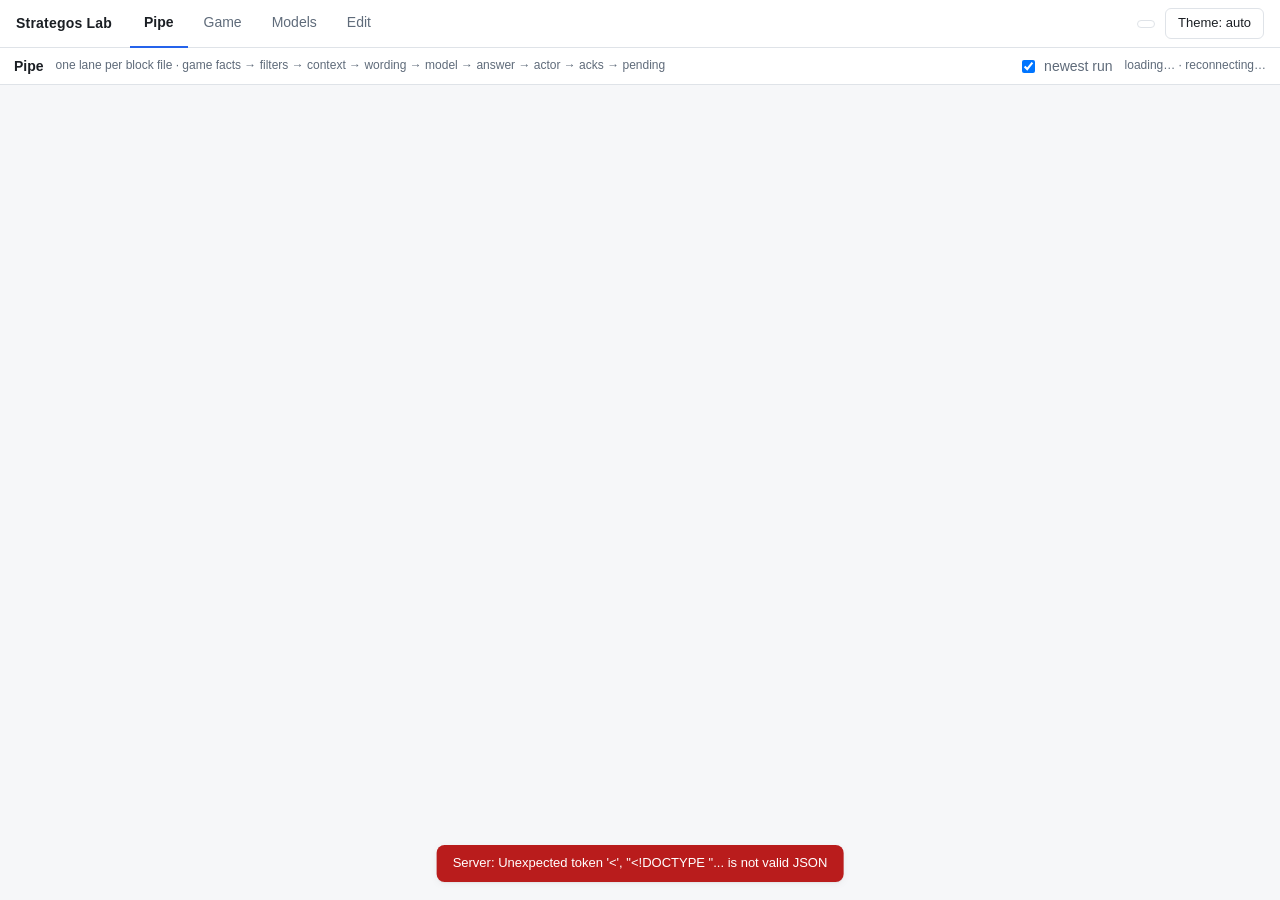
==== commit e31b046c: "Pipe view replaces the mvp1 Map: one live lane per block file The Map drew the abandoned mvp1 design" ====
--- a/static/index.html
+++ b/static/index.html
@@ -5,10 +5,6 @@
 <meta name="viewport" content="width=device-width, initial-scale=1">
 <title>Strategos Lab</title>
 <link rel="stylesheet" href="/static/style.css">
-<script type="importmap">
-  { "imports": { "three": "/static/vendor/three/three.module.js",
-                 "three-spritetext": "/static/vendor/three-spritetext.mjs" } }
-</script>
 <script>
   // Theme before paint: saved choice, else the system's.
   (function () {
@@ -23,7 +19,7 @@
 <header class="topbar">
   <div class="brand">Strategos Lab</div>
   <nav class="tabs" role="tablist">
-    <button class="tab" data-tab="map" role="tab">Map</button>
+    <button class="tab" data-tab="pipe" role="tab">Pipe</button>
     <button class="tab" data-tab="game" role="tab">Game</button>
     <button class="tab" data-tab="models" role="tab">Models</button>
     <button class="tab" data-tab="edit" role="tab">Edit</button>
@@ -37,26 +33,19 @@
 <div id="banner" class="banner hidden"></div>
 
 <main>
-  <!-- MAP -------------------------------------------------------------------->
-  <section id="view-map" class="view">
+  <!-- PIPE: one lane per block file, read from the 0 A.D. files, live ---------->
+  <section id="view-pipe" class="view">
     <div class="toolbar">
-      <div class="seg" id="map-dim" title="3D: what the model reads on one plane, what it can pick on the other">
-        <button data-d="3d">3D</button><button data-d="2d">2D</button></div>
-      <label>Civ <select id="map-civ"></select></label>
-      <button id="map-clone" class="btn" title="Start a new civ from this one">+ New civ</button>
-      <button id="map-fit" class="btn ghost">Fit</button>
-      <span class="legend legend3d hidden" id="map-legend3d"></span>
-      <span class="legend legend2d">
-        <i class="lg input"></i>input <i class="lg part"></i>why asked <i class="lg option"></i>play option
-        <i class="lg action"></i>Petra action <i class="lg manager"></i>manager / queue
-        <i class="lg bad"></i>cannot work
-      </span>
-      <span id="map-warn" class="warn-count"></span>
+      <strong>Pipe</strong>
+      <span class="muted small">one lane per block file · game facts → filters → context → wording → model → answer → actor → acks → pending</span>
+      <span class="spacer"></span>
+      <label class="check" title="Overlay the newest run's last question per block"><input type="checkbox" id="pipe-overlay" checked> newest run</label>
+      <span id="pipe-status" class="muted small"></span>
     </div>
-    <div class="split">
-      <div id="map-cy" class="cy"></div>
-      <div id="map-3d" class="cy g3d hidden"></div>
-      <aside id="map-detail" class="detail"><p class="muted">Click a node to see where it comes from.</p></aside>
+    <div id="pipe-errors" class="pipe-errors hidden"></div>
+    <div class="pipe-wrap">
+      <div id="pipe-canvas" class="pipe-canvas"></div>
+      <aside id="pipe-panel" class="pipe-panel hidden"></aside>
     </div>
   </section>
 
@@ -81,9 +70,6 @@
       <div class="right-pane">
         <div class="mini-wrap">
           <div id="game-stats" class="stats-panel"></div>
-          <div id="game-cy" class="cy mini"></div>
-          <div id="game-3d" class="cy mini g3d hidden"></div>
-          <div class="seg mini-bar" id="game-dim"><button data-d="2d" class="on">2D</button><button data-d="3d">3D</button></div>
         </div>
         <div class="hsplit" id="game-hsplit" title="Drag up / down"></div>
         <div id="io-panel" class="io-panel"><p class="muted">Pick a question on the left.</p></div>
@@ -140,11 +126,8 @@
 </dialog>
 <div id="toast" class="toast hidden"></div>
 
-<script src="/static/vendor/cytoscape.min.js"></script>
 <script src="/static/js/app.js"></script>
-<script src="/static/js/graph.js"></script>
-<script src="/static/js/map3d.js"></script>
-<script src="/static/js/mapview.js"></script>
+<script src="/static/js/pipe.js"></script>
 <script src="/static/js/game.js"></script>
 <script src="/static/js/splitters.js"></script>
 <script src="/static/js/stats.js"></script>
--- a/static/style.css
+++ b/static/style.css
@@ -119,32 +119,11 @@
 .seg button { font: inherit; font-size: 13px; background: var(--panel); color: var(--muted); border: none; padding: 5px 11px; cursor: pointer; }
 .seg button.on { background: var(--accent-soft); color: var(--text); font-weight: 600; }
 
-.legend { display: inline-flex; gap: 6px; align-items: center; color: var(--muted); font-size: 12px; margin-left: 8px; }
-.legend .lg { display: inline-block; width: 11px; height: 11px; border-radius: 3px; border: 2px solid; margin-left: 8px; }
-.lg.input { border-color: var(--c-input); } .lg.part { border-color: var(--c-part); }
-.lg.option { border-color: var(--c-option); } .lg.action { border-color: var(--c-action); }
-.lg.manager { border-color: var(--c-manager); } .lg.bad { border-color: var(--c-bad); background: var(--err-soft); }
-.warn-count { color: var(--warn); font-size: 12px; cursor: help; }
 
 .split { flex: 1; min-height: 0; display: flex; }
-.cy { flex: 1; min-width: 0; background: var(--bg); }
-.detail {
-  width: 420px; flex: none; overflow: auto; padding: 14px 16px; background: var(--panel);
-  border-left: 1px solid var(--border);
-}
-.detail h3 { margin: 0 0 8px; font-size: 15px; }
-.detail ul { padding-left: 18px; margin: 6px 0 10px; }
-.detail li { margin: 3px 0; }
 .kv { display: grid; grid-template-columns: 90px 1fr; gap: 4px 10px; margin: 8px 0; }
 .kv dt { color: var(--muted); }
 .kv dd { margin: 0; }
-.anchors { display: flex; flex-wrap: wrap; gap: 6px; margin: 6px 0 10px; }
-.anchor-chip {
-  font: 12px ui-monospace, Menlo, monospace; padding: 2px 7px; border-radius: 5px; cursor: pointer;
-  border: 1px solid var(--border); background: var(--panel-2); color: var(--text);
-}
-.anchor-chip.missing { color: var(--err); border-color: var(--err); }
-.anchor-chip.on { border-color: var(--accent); background: var(--accent-soft); }
 .snippet { tab-size: 4; background: var(--code-bg); border: 1px solid var(--border); border-radius: 6px; overflow: auto; max-height: 360px; margin: 6px 0 12px; }
 .snippet .ln { display: flex; white-space: pre; font: 12px/1.5 ui-monospace, Menlo, monospace; }
 .snippet .ln .n { width: 46px; flex: none; text-align: right; padding-right: 8px; color: var(--muted); user-select: none; }
@@ -181,11 +160,6 @@
 .by-rule { color: var(--warn); font-size: 11.5px; }
 .right-pane { flex: 1; min-width: 300px; display: flex; flex-direction: column; }
 .mini-wrap { flex: 0 0 45%; position: relative; display: flex; border-bottom: 1px solid var(--border); min-height: 0; }
-.cy.mini { flex: 1; }
-.mini-bar { position: absolute; top: 8px; right: 8px; z-index: 5; }
-.g3d { position: relative; overflow: hidden; }
-.legend3d .ln { display: inline-block; width: 22px; height: 0; border-top: 2px solid; margin: 0 4px 0 10px; vertical-align: middle; }
-.legend3d .ln.dash { border-top-style: dashed; }
 .io-panel { flex: 1; min-height: 0; overflow: auto; padding: 12px 16px; background: var(--panel); }
 .io-head { display: flex; flex-wrap: wrap; gap: 8px; align-items: baseline; margin-bottom: 8px; }
 .io-head h3 { margin: 0; font-size: 15px; }
@@ -278,15 +252,13 @@
 .ask-card { padding: 8px 10px; border: 1px solid var(--border); border-radius: 6px; background: var(--node-fill); min-width: 0; }
 .play-ta { width: 100%; box-sizing: border-box; font: 12px/1.45 ui-monospace, SFMono-Regular, Menlo, monospace; background: var(--code-bg, var(--node-fill)); color: var(--text); border: 1px solid var(--border); border-radius: 6px; padding: 8px; margin: 2px 0 8px; resize: vertical; }
 
-/* drag handles: log list | right side, mini-map / In -> out */
+/* drag handles: log list | right side, stats / In -> out */
 .vsplit { flex: none; width: 6px; margin: 0 -3px; cursor: col-resize; z-index: 6; position: relative; }
 .hsplit { flex: none; height: 6px; margin: -3px 0; cursor: row-resize; z-index: 6; position: relative; }
 .vsplit:hover, .hsplit:hover, .vsplit.drag, .hsplit.drag { background: var(--accent); opacity: .6; }
 body.dragging { user-select: none; }
 body.dragging iframe, body.dragging canvas { pointer-events: none; }
 
-/* Game tab, top right: game statistics (replaces the mini-map, which stays in the DOM hidden) */
-#view-game .mini-wrap #game-cy, #view-game .mini-wrap #game-3d, #view-game .mini-wrap .mini-bar { display: none !important; }
 .stats-panel { flex: 1; min-width: 0; overflow: auto; padding: 8px 14px; background: var(--panel); }
 .st-head { display: flex; align-items: center; gap: 12px; margin-bottom: 4px; }
 .st-at button { font-size: 12px; }
@@ -300,3 +272,76 @@
 .st-chart .st-axis { stroke: var(--border); }
 .st-chart .st-lbl { fill: var(--muted); font-size: 10px; }
 
+
+/* Pipe tab: one lane per block file, plain SVG, fixed columns */
+:root { --lane-0: #2563eb; --lane-1: #db2777; --lane-2: #059669; --lane-3: #d97706; --lane-4: #7c3aed; --lane-5: #0891b2; }
+@media (prefers-color-scheme: dark) {
+  :root:not([data-theme="light"]) { --lane-0: #6ea0ff; --lane-1: #f472b6; --lane-2: #34d399; --lane-3: #fbbf24; --lane-4: #a78bfa; --lane-5: #22d3ee; }
+}
+:root[data-theme="dark"] { --lane-0: #6ea0ff; --lane-1: #f472b6; --lane-2: #34d399; --lane-3: #fbbf24; --lane-4: #a78bfa; --lane-5: #22d3ee; }
+.pipe-errors { padding: 6px 16px; background: var(--err-soft); color: var(--err); font-size: 12.5px; border-bottom: 1px solid var(--border); }
+.pipe-wrap { flex: 1; min-height: 0; position: relative; }
+.pipe-canvas { position: absolute; inset: 0; overflow: auto; background: var(--bg); }
+.pipe-svg { display: block; font-family: -apple-system, BlinkMacSystemFont, "Segoe UI", Roboto, sans-serif; }
+.pipe-svg text { fill: var(--text); }
+.pp-band { fill: var(--panel); opacity: .55; }
+.pp-band.odd { fill: var(--panel-2); }
+.pp-lanehead { cursor: pointer; }
+.pp-lanehead .lt { font: 600 13px -apple-system, BlinkMacSystemFont, "Segoe UI", Roboto, sans-serif; }
+.pp-lanehead .ls { font: 11px ui-monospace, SFMono-Regular, Menlo, monospace; fill: var(--muted); }
+.pp-lanehead .lerr { font: 11px ui-monospace, SFMono-Regular, Menlo, monospace; fill: var(--warn); }
+.pp-col { font: 600 10.5px -apple-system, BlinkMacSystemFont, sans-serif; fill: var(--muted) !important; letter-spacing: .4px; text-transform: uppercase; }
+.pp-edge { fill: none; stroke-width: 2.4; stroke-linecap: round; stroke-linejoin: round; opacity: .85; }
+.pp-edge.wrap { stroke-dasharray: 2 4; opacity: .7; }
+.pp-edge.back { stroke-dasharray: 6 4; opacity: .6; }
+.pp-arrow { stroke: none; }
+.l0 { stroke: var(--lane-0); fill: var(--lane-0); } .l1 { stroke: var(--lane-1); fill: var(--lane-1); }
+.l2 { stroke: var(--lane-2); fill: var(--lane-2); } .l3 { stroke: var(--lane-3); fill: var(--lane-3); }
+.l4 { stroke: var(--lane-4); fill: var(--lane-4); } .l5 { stroke: var(--lane-5); fill: var(--lane-5); }
+.pp-edge.l0, .pp-edge.l1, .pp-edge.l2, .pp-edge.l3, .pp-edge.l4, .pp-edge.l5 { fill: none; }
+.pp-edge.track { stroke: var(--muted); stroke-width: 3; }
+.pp-arrow.track { fill: var(--muted); }
+.pp-node { cursor: pointer; }
+.pp-node > rect { fill: var(--node-fill); stroke: var(--border); stroke-width: 1.5; }
+.pp-node:hover > rect { stroke: var(--accent); }
+.pp-node.sel > rect { stroke: var(--hl); stroke-width: 2.5; }
+.pp-node.shared > rect { stroke-width: 2.2; }
+.pp-node.c-facts > rect { stroke: var(--c-input); }
+.pp-node.c-filter > rect { stroke: var(--c-part); }
+.pp-node.c-ctx > rect { stroke: var(--c-question); }
+.pp-node.c-question > rect { stroke: var(--c-option); }
+.pp-node.c-model > rect { stroke: var(--c-manager); }
+.pp-node.c-answer > rect { stroke: var(--c-action); }
+.pp-node.c-actor > rect { stroke: var(--c-queue); fill: var(--panel-2); }
+.pp-node.err > rect { stroke: var(--err); stroke-dasharray: 4 3; fill: var(--err-soft); }
+.pp-node .t { font: 600 12px -apple-system, BlinkMacSystemFont, "Segoe UI", Roboto, sans-serif; }
+.pp-node .s, .pp-row .s { font: 11px ui-monospace, SFMono-Regular, Menlo, monospace; fill: var(--muted); }
+.pp-node .s.q { fill: var(--text); }
+.pp-node .s.crit { fill: var(--c-option); }
+.pp-node .big { font: 700 15px -apple-system, BlinkMacSystemFont, sans-serif; fill: var(--c-action); }
+.pp-node .tiny { font: 10px -apple-system, BlinkMacSystemFont, sans-serif; fill: var(--muted); }
+.pp-node .num { fill: var(--c-question); stroke: none; }
+.pp-node .numt { font: 700 9.5px -apple-system, sans-serif; fill: var(--node-fill) !important; text-anchor: middle; }
+.pp-node .errmark { font: 800 13px sans-serif; fill: var(--err); }
+.pp-node .ack { fill: none; stroke: var(--muted); stroke-width: 1.4; }
+.pp-node .ack.on { fill: var(--ok); stroke: var(--ok); }
+.pp-row > rect { fill: transparent; stroke: none; }
+.pp-row:hover > rect { fill: var(--accent-soft); }
+.pp-row.sel > rect { fill: var(--accent-soft); stroke: var(--hl); stroke-width: 1.5; }
+.pp-row.pend .s { fill: var(--c-part); }
+.pp-row.hit > rect { fill: var(--err-soft); }
+.pp-row.rerr .s { fill: var(--err); }
+.pipe-svg .drop { fill: var(--err); }
+.pipe-svg .okt { fill: var(--ok); }
+.pp-node.flash > rect { animation: pp-flash 2.2s ease-out; }
+@keyframes pp-flash { 0%, 40% { fill: var(--hl); } 100% { fill: var(--node-fill); } }
+.pipe-panel {
+  position: absolute; top: 0; right: 0; bottom: 0; width: 400px; overflow: auto; padding: 14px 16px;
+  background: var(--panel); border-left: 1px solid var(--border); box-shadow: -6px 0 18px rgba(0, 0, 0, .12); z-index: 4;
+}
+.pipe-panel h3 { margin: 0 28px 6px 0; font-size: 15px; }
+.pipe-panel h4 { margin: 14px 0 4px; font-size: 12.5px; color: var(--muted); }
+.pipe-panel ul { padding-left: 18px; margin: 4px 0 8px; }
+.pipe-panel li.okt { color: var(--ok); } .pipe-panel li.drop { color: var(--err); }
+.pp-close { position: absolute; top: 10px; right: 10px; }
+.pp-where { font-size: 12px; color: var(--accent); margin-top: 6px; word-break: break-all; }
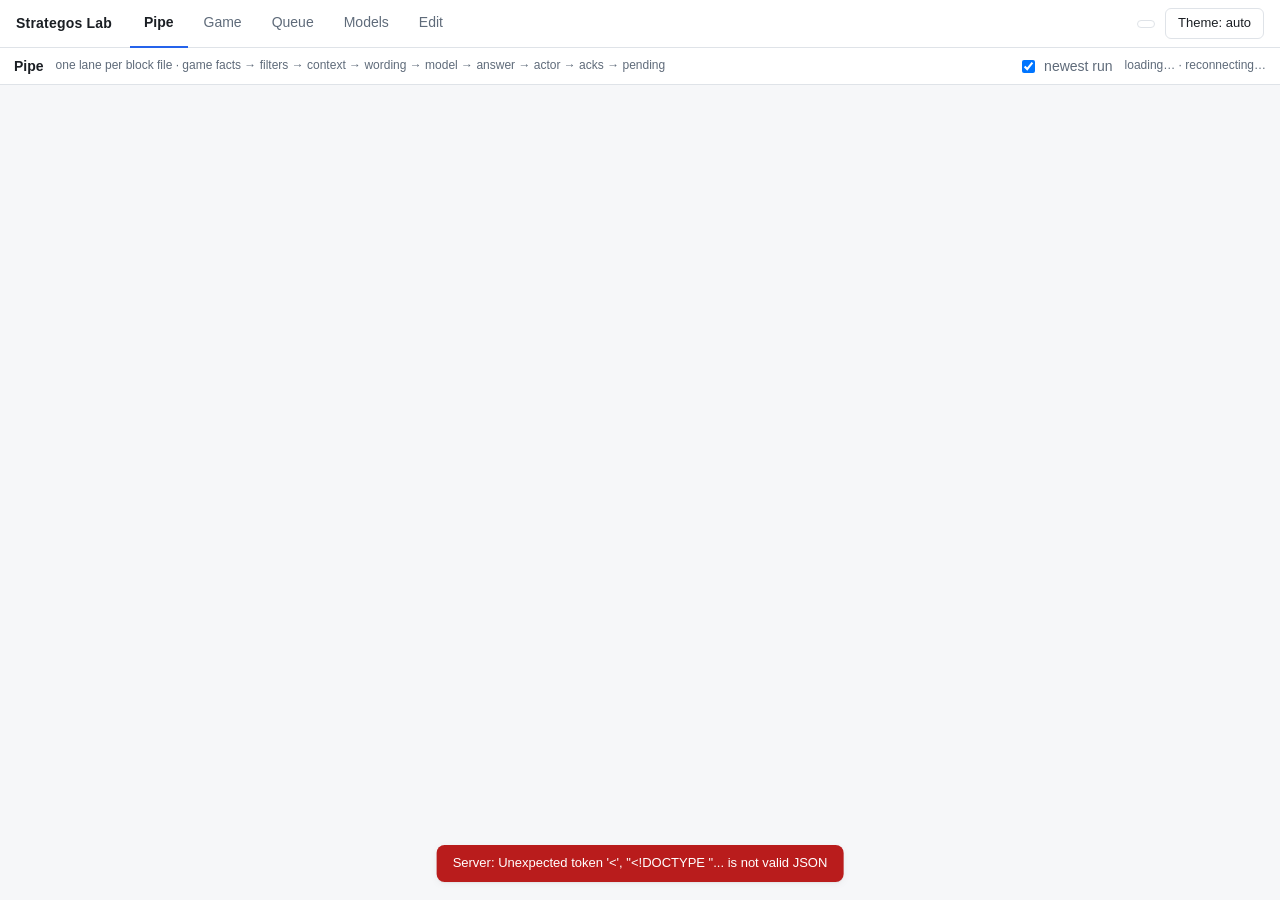
==== commit 53048418: "Queue tab: every plan that entered Petra's queues, by whom, and the King Co-Authored-By: Claude Opus" ====
--- a/static/index.html
+++ b/static/index.html
@@ -21,6 +21,7 @@
   <nav class="tabs" role="tablist">
     <button class="tab" data-tab="pipe" role="tab">Pipe</button>
     <button class="tab" data-tab="game" role="tab">Game</button>
+    <button class="tab" data-tab="queue" role="tab">Queue</button>
     <button class="tab" data-tab="models" role="tab">Models</button>
     <button class="tab" data-tab="edit" role="tab">Edit</button>
   </nav>
@@ -77,6 +78,25 @@
     </div>
   </section>
 
+  <!-- QUEUE: every plan that entered Petra's queues, by whom, and the King -->
+  <section id="view-queue" class="view">
+    <div class="toolbar">
+      <label>Run <select id="queue-run"></select></label>
+      <label>Queue <select id="queue-filter"><option value="">all</option></select></label>
+      <label class="check"><input type="checkbox" id="queue-ours"> ours only</label>
+      <span id="queue-summary" class="small"></span>
+      <span class="spacer"></span>
+      <span id="queue-status" class="muted small"></span>
+    </div>
+    <div class="queue-body">
+      <p class="muted small queue-legend">X = our request (persona → leaf: option) · King = the King's ask after our request entered Petra's queue · K = an applied King front / fund named this plan · out = when it left the queue (Petra's: started or dropped, the snapshot does not say which)</p>
+      <table class="grid queue-table">
+        <thead><tr><th>#</th><th>in</th><th>queue</th><th>item</th><th>X</th><th>by</th><th>King</th><th>K</th><th>out</th></tr></thead>
+        <tbody id="queue-rows"></tbody>
+      </table>
+    </div>
+  </section>
+
   <!-- MODELS ------------------------------------------------------------------>
   <section id="view-models" class="view">
     <div class="toolbar">
@@ -129,6 +149,7 @@
 <script src="/static/js/app.js"></script>
 <script src="/static/js/pipe.js"></script>
 <script src="/static/js/game.js"></script>
+<script src="/static/js/queue.js"></script>
 <script src="/static/js/splitters.js"></script>
 <script src="/static/js/stats.js"></script>
 <script src="/static/js/models.js"></script>
--- a/static/style.css
+++ b/static/style.css
@@ -345,3 +345,13 @@
 .pipe-panel li.okt { color: var(--ok); } .pipe-panel li.drop { color: var(--err); }
 .pp-close { position: absolute; top: 10px; right: 10px; }
 .pp-where { font-size: 12px; color: var(--accent); margin-top: 6px; word-break: break-all; }
+
+/* Queue view */
+.queue-body { flex: 1; overflow: auto; padding: 8px 16px 16px; }
+.queue-legend { margin: 4px 0 8px; }
+.queue-table td { white-space: nowrap; }
+.queue-table td.c { text-align: center; font-weight: 700; }
+.queue-table tr.ours td { background: var(--accent-soft, rgba(80, 140, 255, 0.08)); }
+.queue-table tr.waiting td.out { color: var(--warn); }
+.queue-table a.q { color: var(--accent); cursor: pointer; text-decoration: none; }
+.queue-table a.q:hover { text-decoration: underline; }
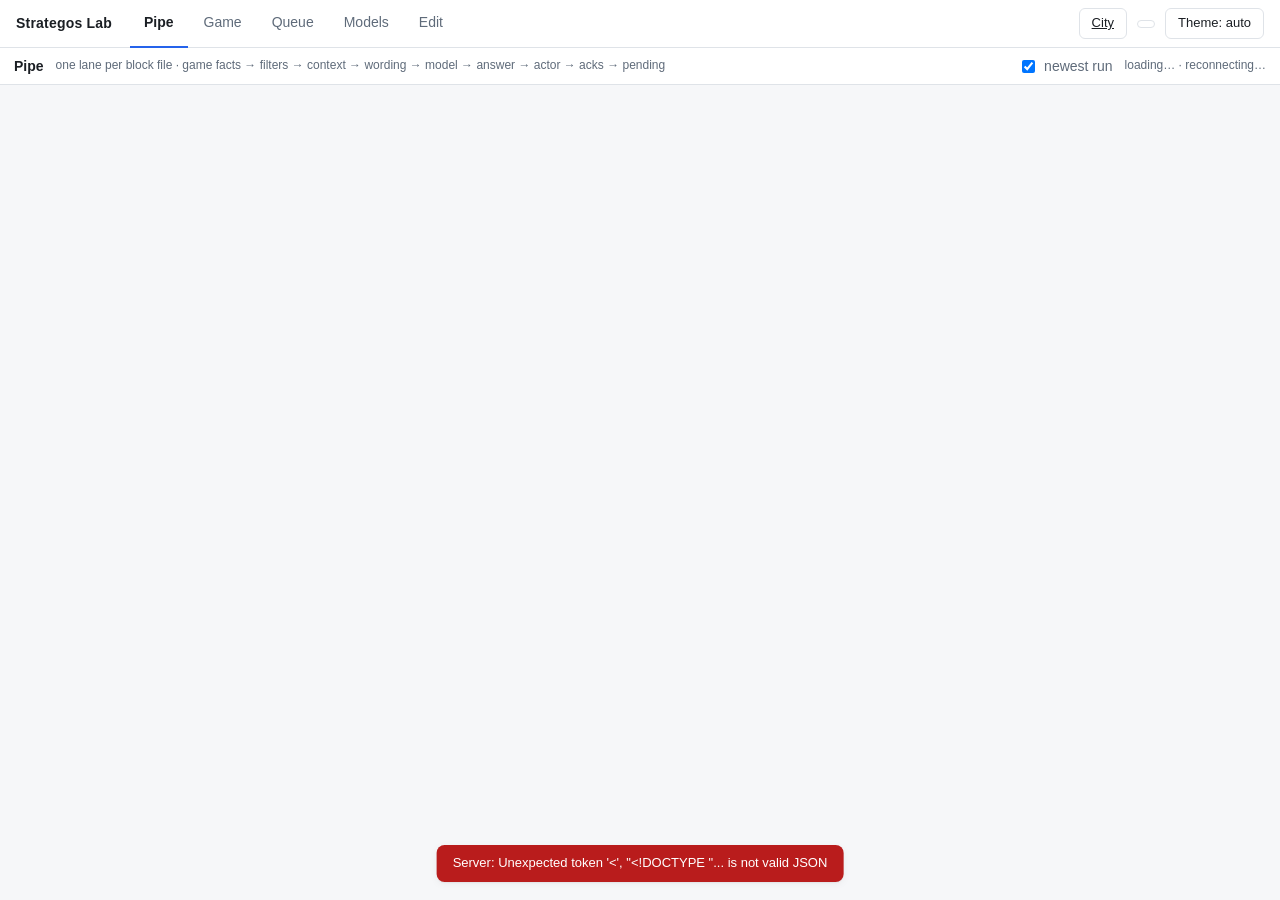
==== commit 6d66c02b: "City demo: Jev places houses one question at a time Josue asked whether Jev can plan a city at all. " ====
--- a/static/index.html
+++ b/static/index.html
@@ -26,6 +26,7 @@
     <button class="tab" data-tab="edit" role="tab">Edit</button>
   </nav>
   <div class="topright">
+    <a class="btn ghost" href="/static/city.html" title="City planner experiment (city_demo.py)">City</a>
     <span id="live-badge" class="live-badge hidden" title="A game is running">LIVE</span>
     <span id="repo-badge" class="badge"></span>
     <button id="theme-btn" class="btn ghost" title="Theme: auto / light / dark">Theme</button>
